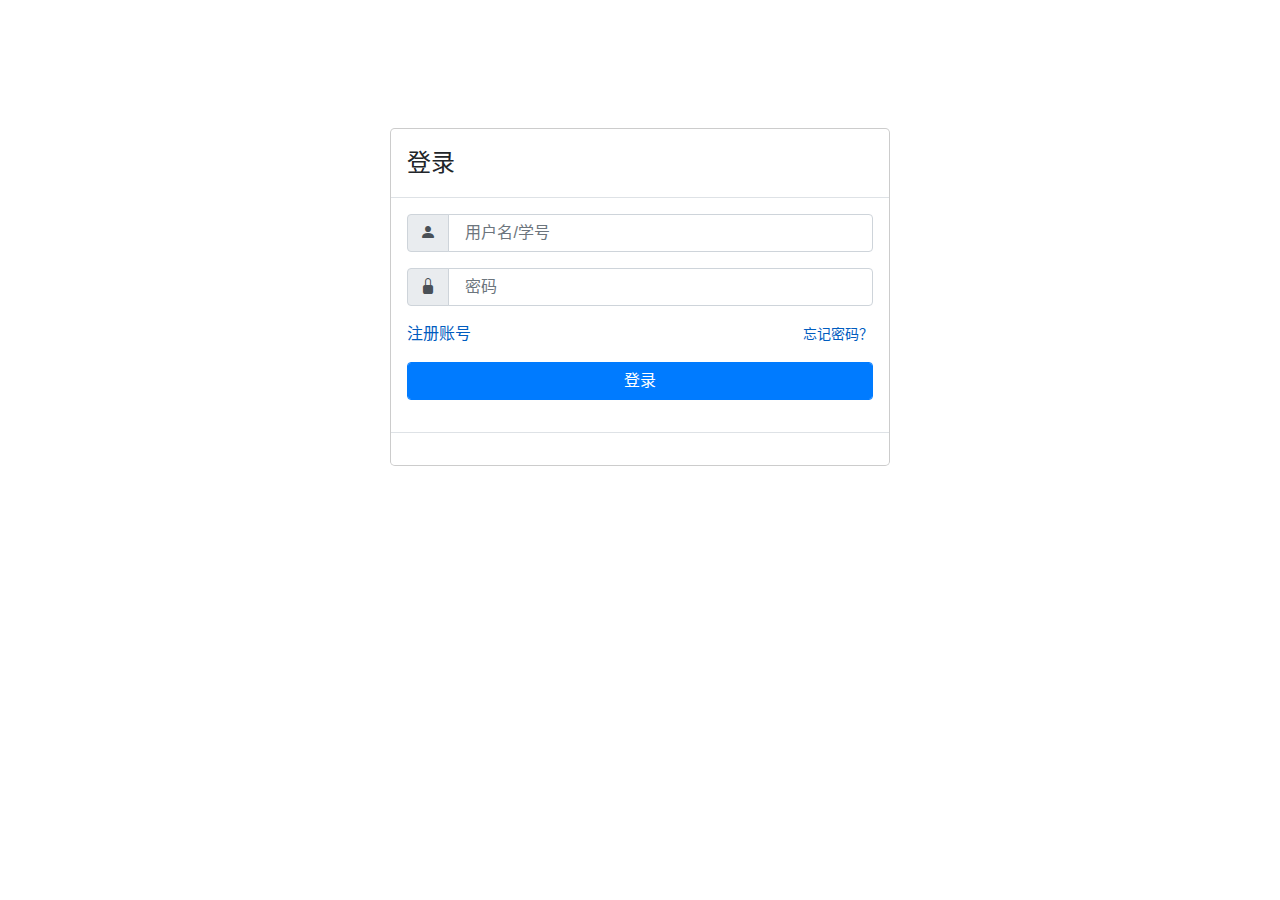
==== src/main/resources/static/index.html @ bb522ac0 "init" ====
<!DOCTYPE html>
<html lang="zh-CN">
<head>
    <!-- 必须的 meta 标签 -->
    <meta charset="utf-8">
    <meta name="viewport" content="width=device-width, initial-scale=1, shrink-to-fit=no">

    <!-- Bootstrap 的 CSS 文件 -->
    <link rel="stylesheet" href="./css/bootstrap.min.css">

    <link rel="stylesheet" href="https://cdn.jsdelivr.net/npm/bootstrap-icons@1.8.1/font/bootstrap-icons.css">
    <script src="./js/jquery-3.6.0.min.js"></script>
    <script src="./js/bootstrap.bundle.min.js"></script>
    <script src="./js/bootstrap.min.js"></script>
    <title>登录</title>
</head>

<body style=" background: url(http://global.bing.com/az/hprichbg/rb/RavenWolf_EN-US4423795745_1920x1080.jpg) no-repeat center center fixed; background-size: 100%;">


<div class="modal-dialog" style="margin-top: 10%;">
    <div id="login" class="modal-content">
        <div class="modal-header">
            <h4 class="modal-title text-center" id="myModalLabel">登录</h4>
        </div>
        <div class="modal-body" id="model-body">
            <div class="form-group">
                <div class="input-group">
                    <div class="input-group-prepend">
                        <span class="input-group-text"><i class="bi bi-person-fill"></i></span>
                    </div>
                    <input id="lname" type="text" class="form-control " placeholder=" 用户名/学号" autocomplete="off">
                </div>
            </div>
            <div class="form-group">
                <div class="input-group">
                    <div class="input-group-prepend">
                        <span class="input-group-text"><i class="bi bi-lock-fill"></i></span>
                    </div>
                    <input id="lpwd" type="password" class="form-control" placeholder=" 密码" autocomplete="off">
                </div>
            </div>
            <div class="form-group ">
                <!--                <div class="custom-control custom-checkbox d-inline">-->
                <!--                    <input type="checkbox" class="custom-control-input" id="customControlAutosizing">-->
                <!--                    <label class="custom-control-label" for="customControlAutosizing">7天免登录</label>-->
                <!--                </div>-->
                <div class="d-inline ">
                    <a style="color: #005cbf" onclick="toRegister()">注册账号</a>
                </div>
                <div class="d-inline float-right">
                    <a style="color: #005cbf;font-size: 14px" onclick="alert('请联系管理员！')">忘记密码？</a>
                </div>
            </div>
            <div class="form-group">
                <button onclick="login()" type="button" class="btn btn-primary form-control">登录</button>
            </div>
        </div>
        <div class="modal-footer">
            <div class="form-group">
                <span class=""></span>
            </div>

        </div>
    </div>

    <div id="register" class="modal-content" style="display: none">
        <div class="modal-header">
            <h4 class="modal-title text-center" id="myModalLabel2">注册</h4>
        </div>
        <div class="modal-body" id="model-body2">
            <div class="form-group">
                <div class="input-group">
                    <div class="input-group-prepend">
                        <span class="input-group-text"><i class="bi bi-person-fill"></i></span>
                    </div>
                    <input id="rname" type="text" class="form-control " placeholder=" 姓名" autocomplete="off">
                </div>
            </div>
            <div class="form-group">
                <div class="input-group">
                    <div class="input-group-prepend">
                        <span class="input-group-text"><i class="bi bi-person-badge"></i></span>
                    </div>
                    <input id="rno" type="text" class="form-control " placeholder=" 学号" autocomplete="off">
                </div>
            </div>
            <div class="form-group">
                <div class="input-group">
                    <div class="input-group-prepend">
                        <span class="input-group-text"><i class="bi bi-lock-fill"></i></span>
                    </div>
                    <input id="rpwd" type="password" class="form-control" placeholder=" 密码" autocomplete="off">
                </div>
            </div>
            <div class="form-group">
                <div class="input-group">
                    <div class="input-group-prepend">
                        <span class="input-group-text"><i class="bi bi-lock-fill"></i></span>
                    </div>
                    <input id="rpwd2" type="password" class="form-control" placeholder=" 确认密码" autocomplete="off">
                </div>
            </div>
            <div class="form-group ">
                <div class="d-inline ">
                    <span> &nbsp</span>
                </div>
                <div class="d-inline float-right">
                    <a style="color: #005cbf;font-size: 14px" onclick="toLogin()">已有账号去登录</a>
                </div>
            </div>
            <div class="form-group">
                <button onclick="register()" type="button" class="btn btn-success form-control">注册</button>
            </div>
        </div>
        <div class="modal-footer">
            <div class="form-group">
                <span class=""></span>
            </div>

        </div>
    </div>
</div><!-- /.modal -->
<script>
    function toRegister() {
        $('#login').css('display', 'none');
        $('#register').css('display', 'block');
    }

    function toLogin() {
        $('#login').css('display', 'block');
        $('#register').css('display', 'none');
    }

    function login() {

        let data = {}
        data.name = $('#lname').val()
        data.pwd = $('#lpwd').val()

        $.ajax({
            url: '/user/login',
            data: JSON.stringify(data),
            contentType: "application/json",
            type: "POST",
            success: function (result) {
                let code = result.code;
                if (code === 200) {
                    sessionStorage.setItem("user", JSON.stringify(result.data))
                    location.href = "main.html";
                    return;
                }
                alert(result.msg)
            },
            error: function (result) {
                alert("服务器忙，请稍后")
            }
        });
    }

    function register(){
        let data = {}
        data.name = $('#rname').val()
        data.pwd = $('#rpwd').val()
        data.no = $('#rno').val()

        if (data.pwd !== $('#rpwd2').val()){
            alert("两次密码不一致")
            return;
        }
        $.ajax({
            url: '/user/register',
            data: JSON.stringify(data),
            contentType: "application/json",
            type: "POST",
            success: function (result) {
                let code = result.code;
                if (code === 200) {
                    sessionStorage.setItem("user", JSON.stringify(result.data))
                    location.href = "main.html";
                    return;
                }
                alert(result.msg)
            },
            error: function (result) {
                alert("服务器忙，请稍后")
            }
        });

    }
</script>
</body>
</html>
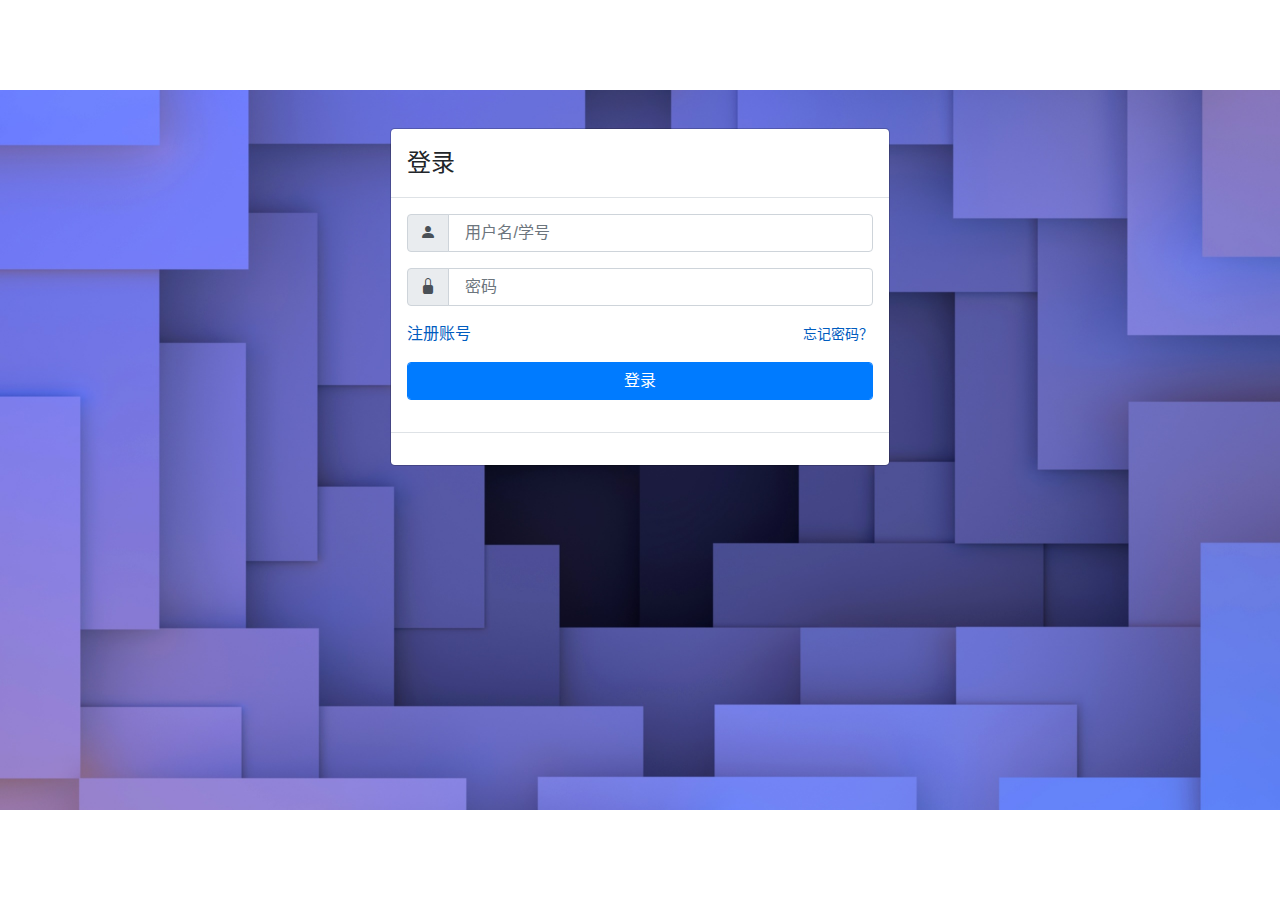
==== commit 2fc68ab9: "完成" ====
--- a/src/main/resources/static/index.html
+++ b/src/main/resources/static/index.html
@@ -15,7 +15,7 @@
     <title>登录</title>
 </head>
 
-<body style=" background: url(http://global.bing.com/az/hprichbg/rb/RavenWolf_EN-US4423795745_1920x1080.jpg) no-repeat center center fixed; background-size: 100%;">
+<body style=" background: url(./img/bg.png) no-repeat center center fixed; background-size: 100%;">
 
 
 <div class="modal-dialog" style="margin-top: 10%;">
@@ -147,7 +147,7 @@
                 let code = result.code;
                 if (code === 200) {
                     sessionStorage.setItem("user", JSON.stringify(result.data))
-                    location.href = "main.html";
+                    location.href = "main2.html";
                     return;
                 }
                 alert(result.msg)
@@ -177,7 +177,7 @@
                 let code = result.code;
                 if (code === 200) {
                     sessionStorage.setItem("user", JSON.stringify(result.data))
-                    location.href = "main.html";
+                    location.href = "main2.html";
                     return;
                 }
                 alert(result.msg)
